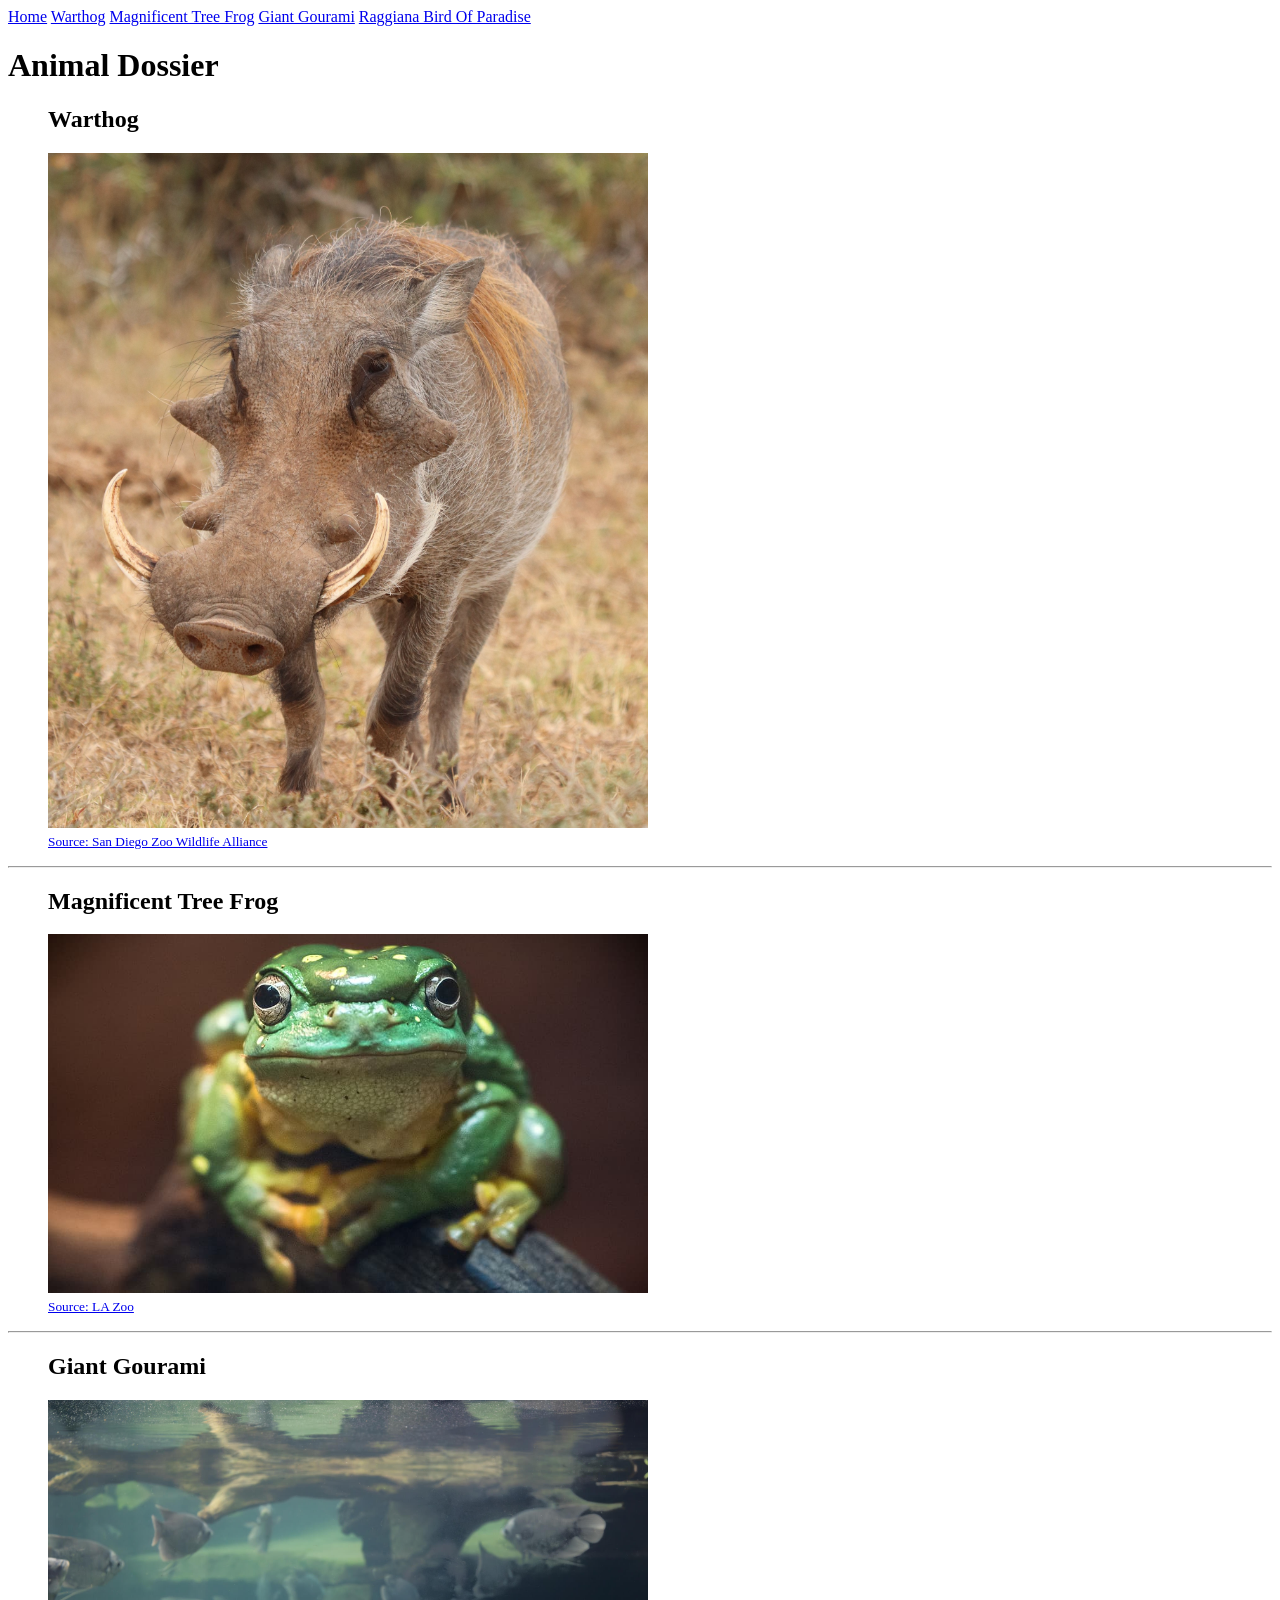
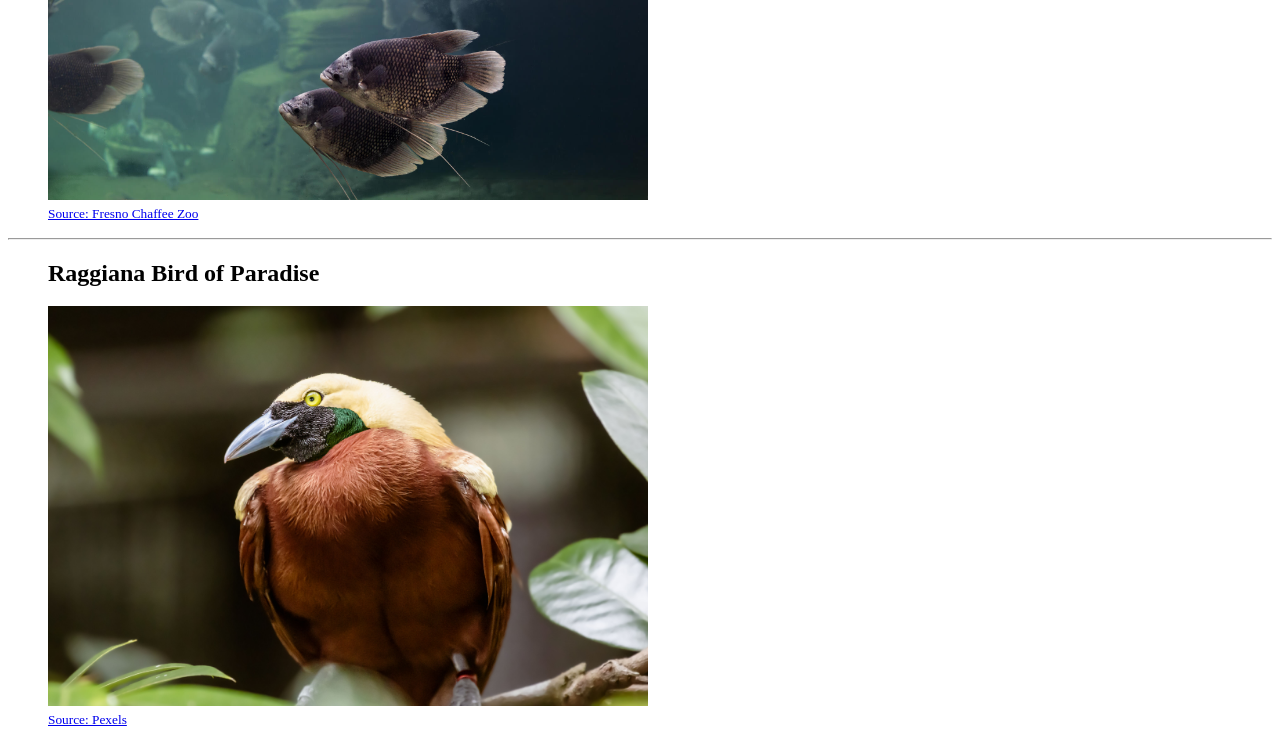
==== index.html @ 841076f5 "Zoo Dossier Niko warthog more like farthog" ====
<!DOCTYPE html>
<html lang="en">
<head>
    <meta charset="UTF-8">
    <meta name="viewport" content="width=device-width, initial-scale=1.0">
    <title>Animal Dossier</title>
</head>
<body>
    <main>
    <header>
        
        <section>
            <nav>
                <a href="index.html">Home</a>
                <a href="warthog.html">Warthog</a>
                <a href="treefrog.html">Magnificent Tree Frog</a>
                <a href="gourami.html">Giant Gourami</a>
                <a href="birdofparadise.html">Raggiana Bird Of Paradise</a>
            </nav>
        </section>

        <h1>Animal Dossier</h1>

        <section>
            <figure>
                <h2>Warthog</h2>
                <a href="warthog.html">
                <img src="images/hakuna matata.jpg" width="600">
                </a>
                <figcaption><small><a href="https://animals.sandiegozoo.org/animals/warthog">Source: San Diego Zoo Wildlife Alliance</a></small></figcaption>
            </figure>
        </section>

    <hr>

        <section>
            <figure>
                <h2>Magnificent Tree Frog</h2>
                <a href="treefrog.html">
                <img src="images/hey.jpg" width="600">
                </a>
                <figcaption><small><a href="https://lazoo.org/explore-your-zoo/our-animals/amphibians/magnificent-tree-frog-splendid-tree-frog/">Source: LA Zoo</a></small></figcaption>
            </figure>
        </section>

    <hr>

        <section>
            <figure>
                <h2>Giant Gourami</h2>
                <a href="gourami.html">
                <img src="images/gourmamby.jpg" width="600">
                </a>
                <figcaption><small><a href="https://fcz.org/">Source: Fresno Chaffee Zoo</a></small></figcaption>
            </figure>
        </section>

    <hr>

        <section>
            <figure>
                <h2>Raggiana Bird of Paradise</h2>
                <a href="birdofparadise.html">
                <img src="images/AngrierBrids.png" width="600">
                </a>
                <figcaption><small><a href="https://www.pexels.com/">Source: Pexels</a></small></figcaption>
            </figure>
        </section>

    </header>

    </main>
</body>
</html>
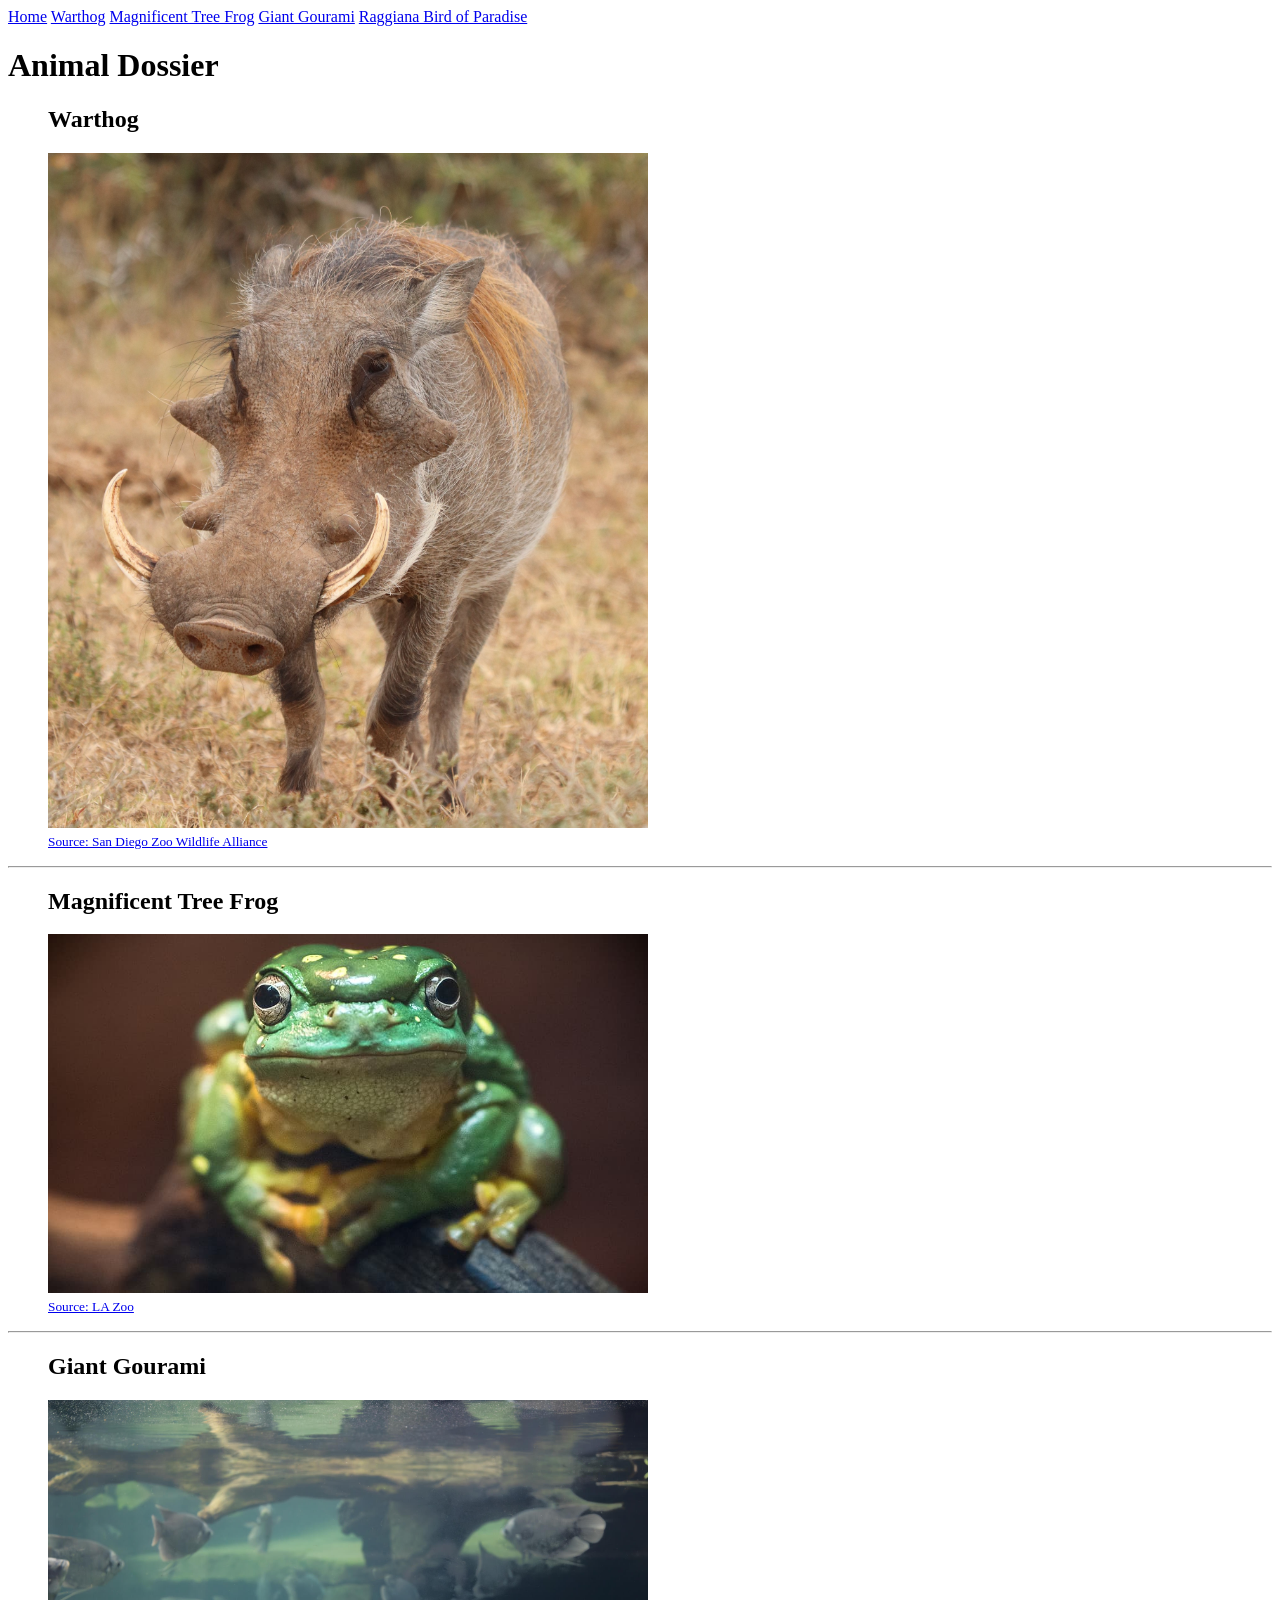
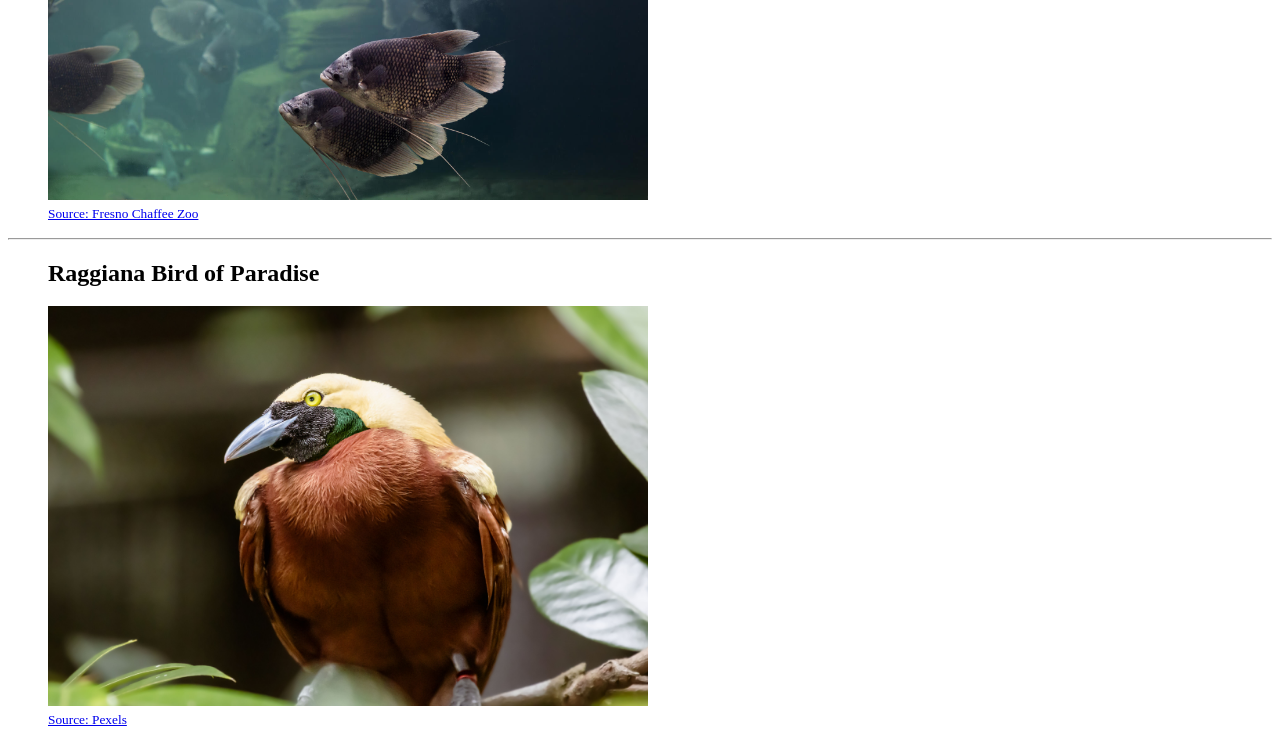
==== commit e762745e: "Finished inputting information The Niko Chaffee Zoo" ====
--- a/index.html
+++ b/index.html
@@ -15,7 +15,7 @@
                 <a href="warthog.html">Warthog</a>
                 <a href="treefrog.html">Magnificent Tree Frog</a>
                 <a href="gourami.html">Giant Gourami</a>
-                <a href="birdofparadise.html">Raggiana Bird Of Paradise</a>
+                <a href="birdofparadise.html">Raggiana Bird of Paradise</a>
             </nav>
         </section>
 
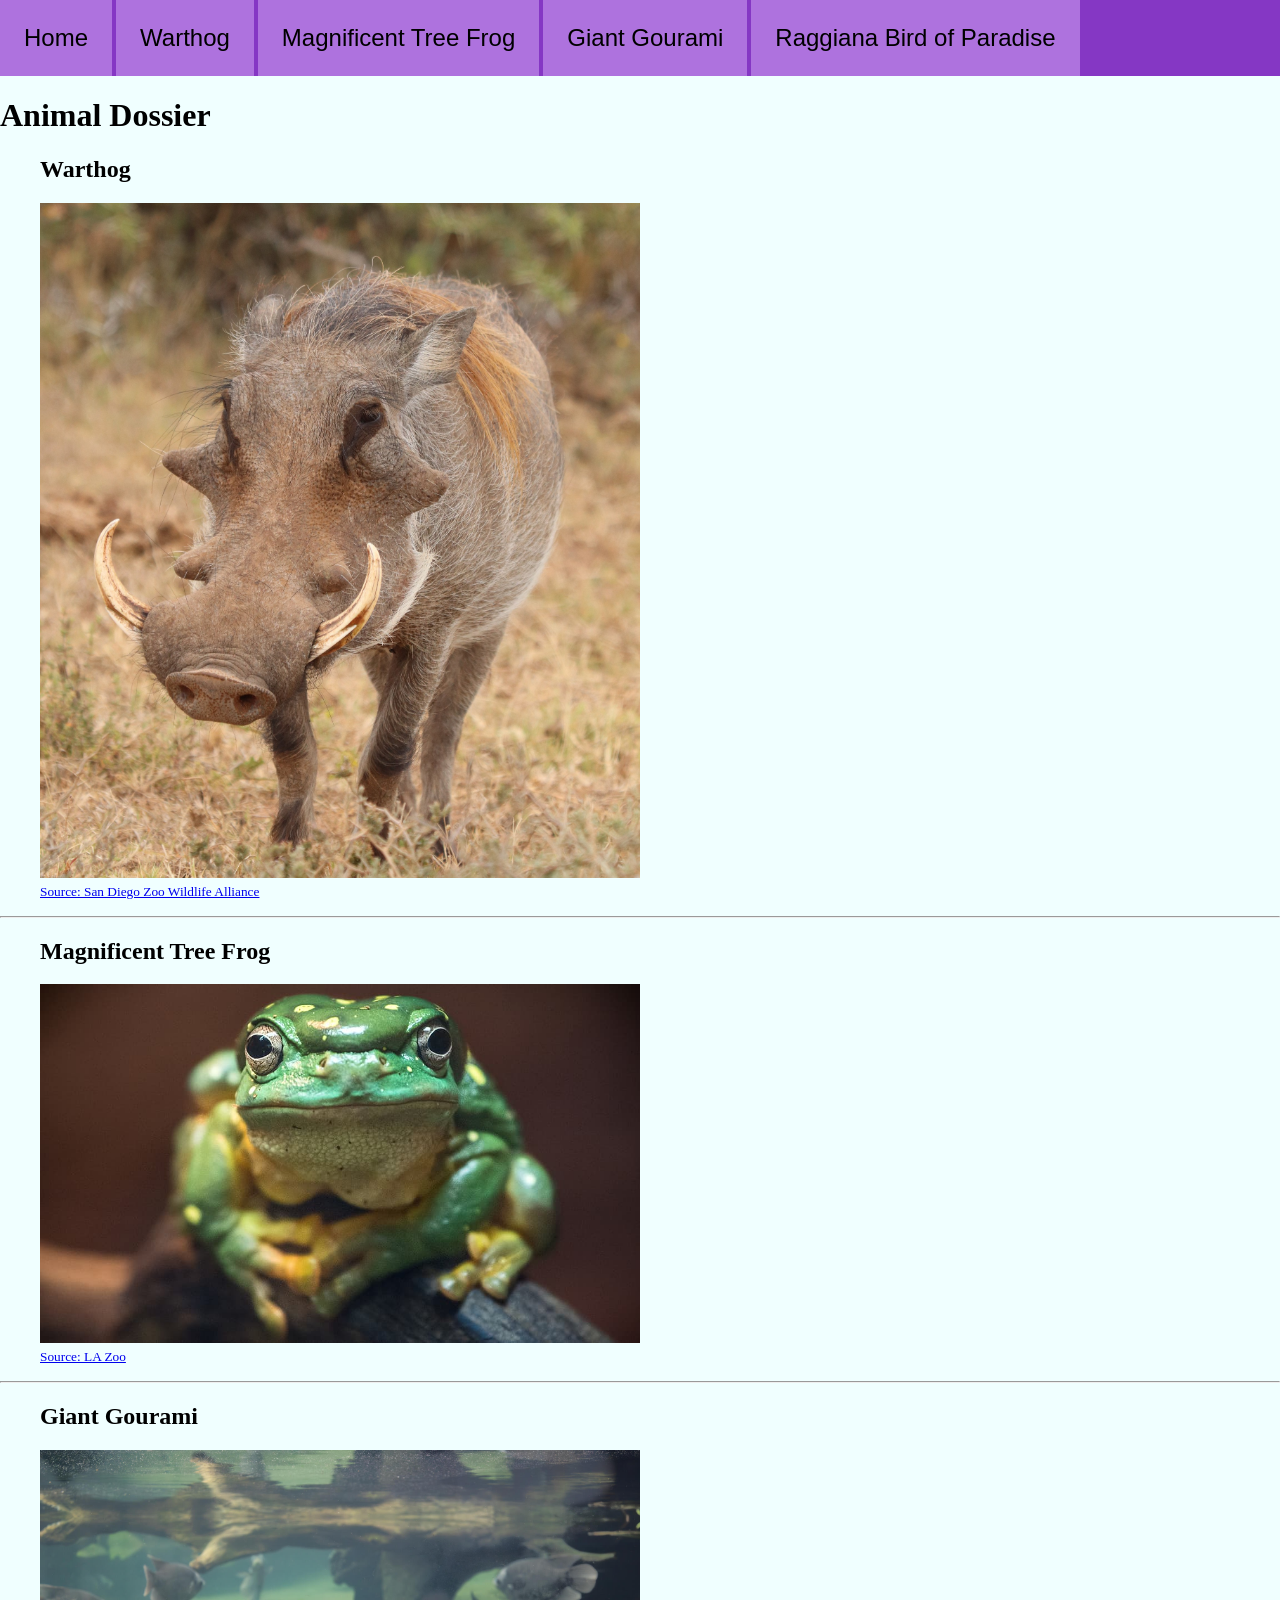
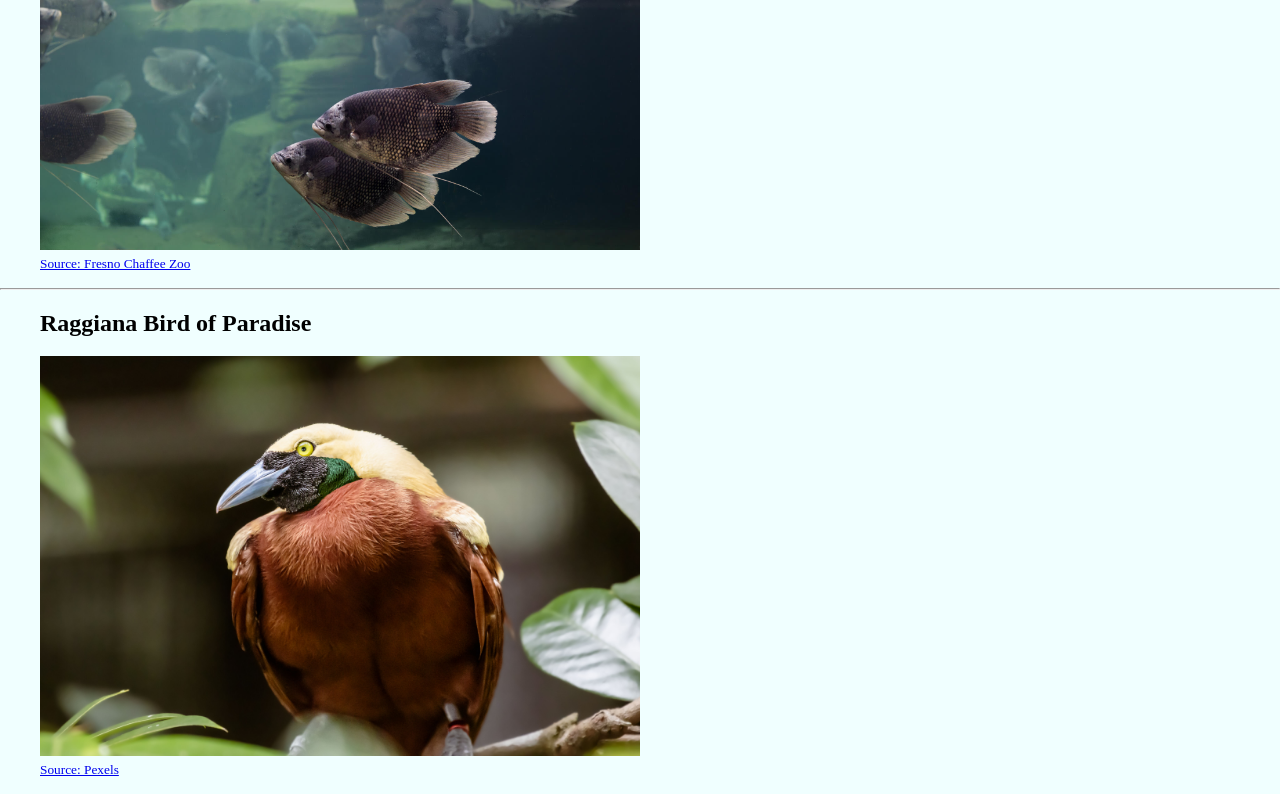
==== commit c49a82bd: "CSS Work" ====
--- a/index.html
+++ b/index.html
@@ -4,13 +4,14 @@
     <meta charset="UTF-8">
     <meta name="viewport" content="width=device-width, initial-scale=1.0">
     <title>Animal Dossier</title>
+    <link rel="stylesheet" href="CSS/app.css">
 </head>
+
 <body>
     <main>
     <header>
-        
         <section>
-            <nav>
+            <nav id="main-nav">
                 <a href="index.html">Home</a>
                 <a href="warthog.html">Warthog</a>
                 <a href="treefrog.html">Magnificent Tree Frog</a>
@@ -18,6 +19,8 @@
                 <a href="birdofparadise.html">Raggiana Bird of Paradise</a>
             </nav>
         </section>
+    </header>
+</main>
 
         <h1>Animal Dossier</h1>
 
@@ -67,8 +70,5 @@
             </figure>
         </section>
 
-    </header>
-
-    </main>
 </body>
 </html>
--- a/CSS/app.css
+++ b/CSS/app.css
@@ -0,0 +1,24 @@
+body {
+    background-color: azure;
+    margin: 0;
+}
+
+nav#main-nav {
+    background-color: #8537c4;
+}
+
+#main-nav a{
+    background-color: #ae72de;
+    padding: 1em;
+    display: inline-block;
+    color: black;
+    font-size: 1.5rem;
+    text-decoration: none;
+    font-family: 'Franklin Gothic Medium', 'Arial Narrow', Arial, sans-serif;
+    transition: all ease 300ms;
+}
+
+#main-nav a:hover {
+    background-color: #d3abf4;
+    color: aliceblue;
+}
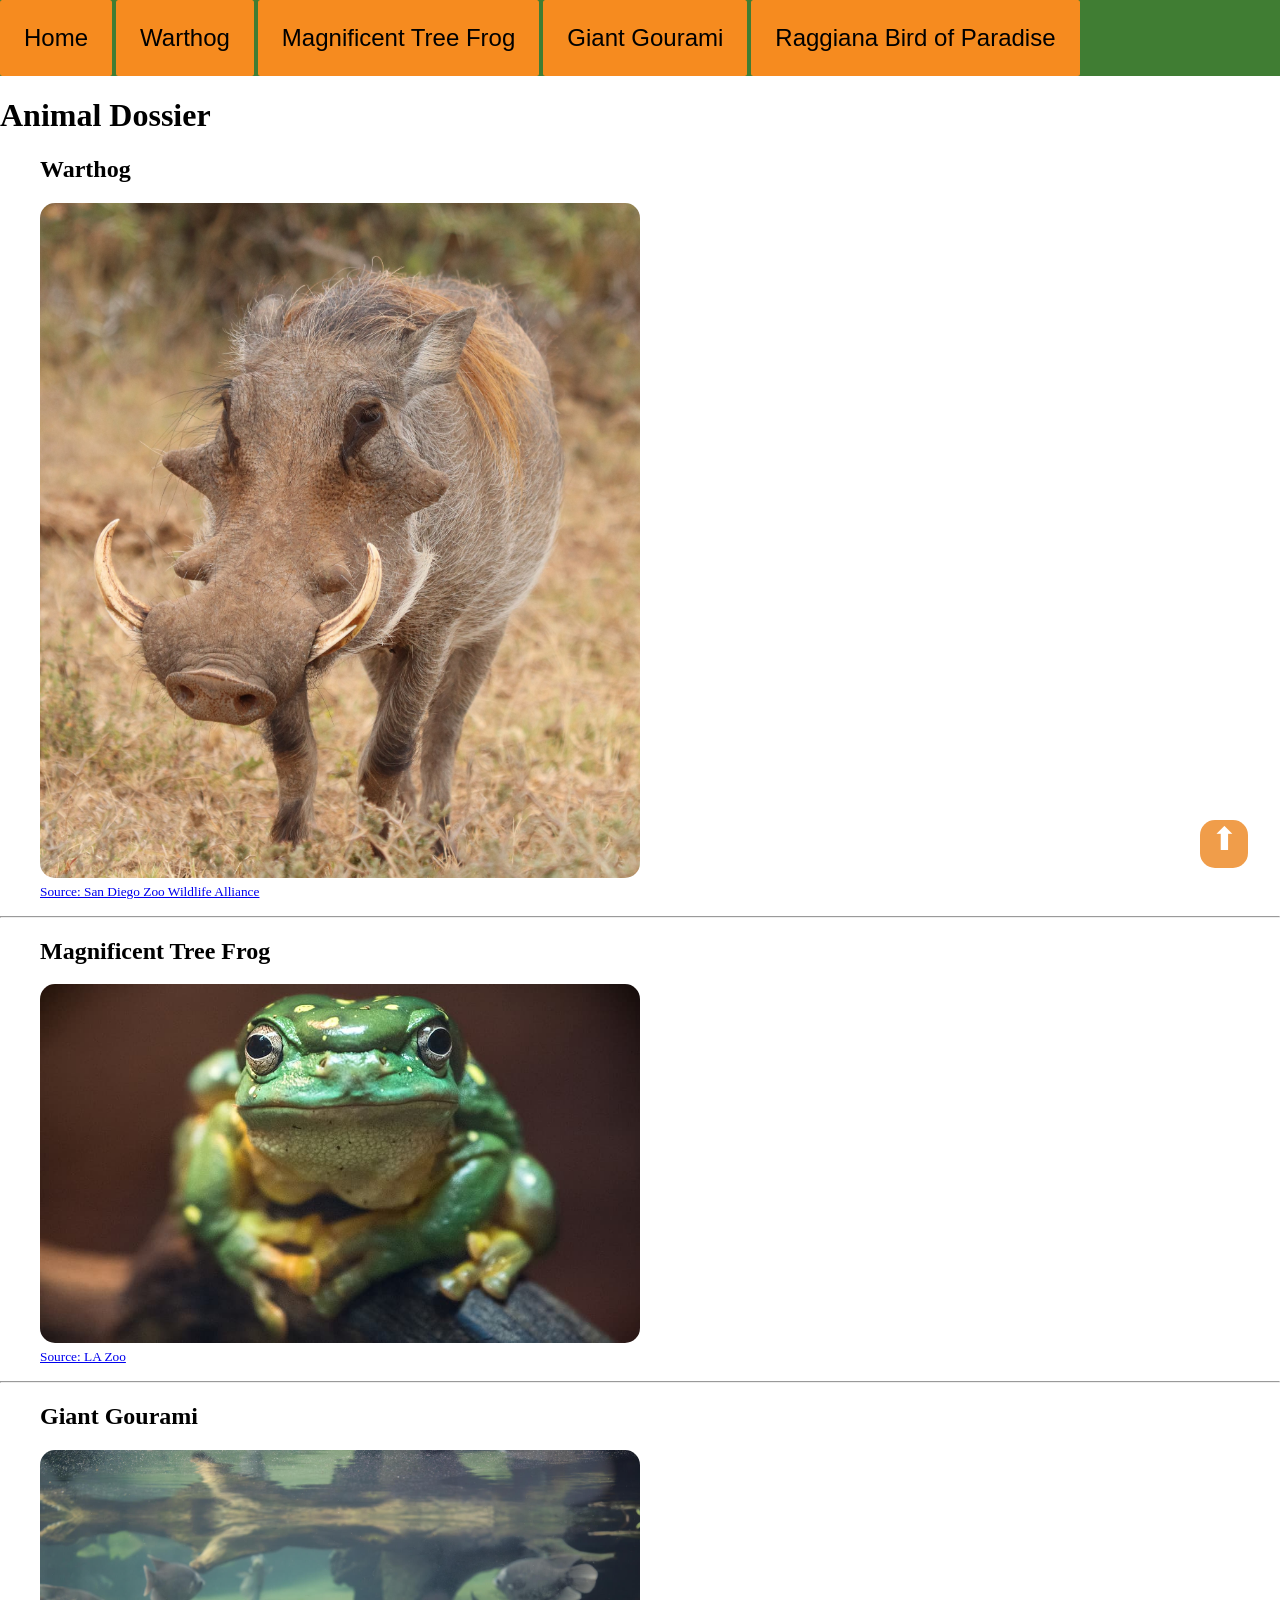
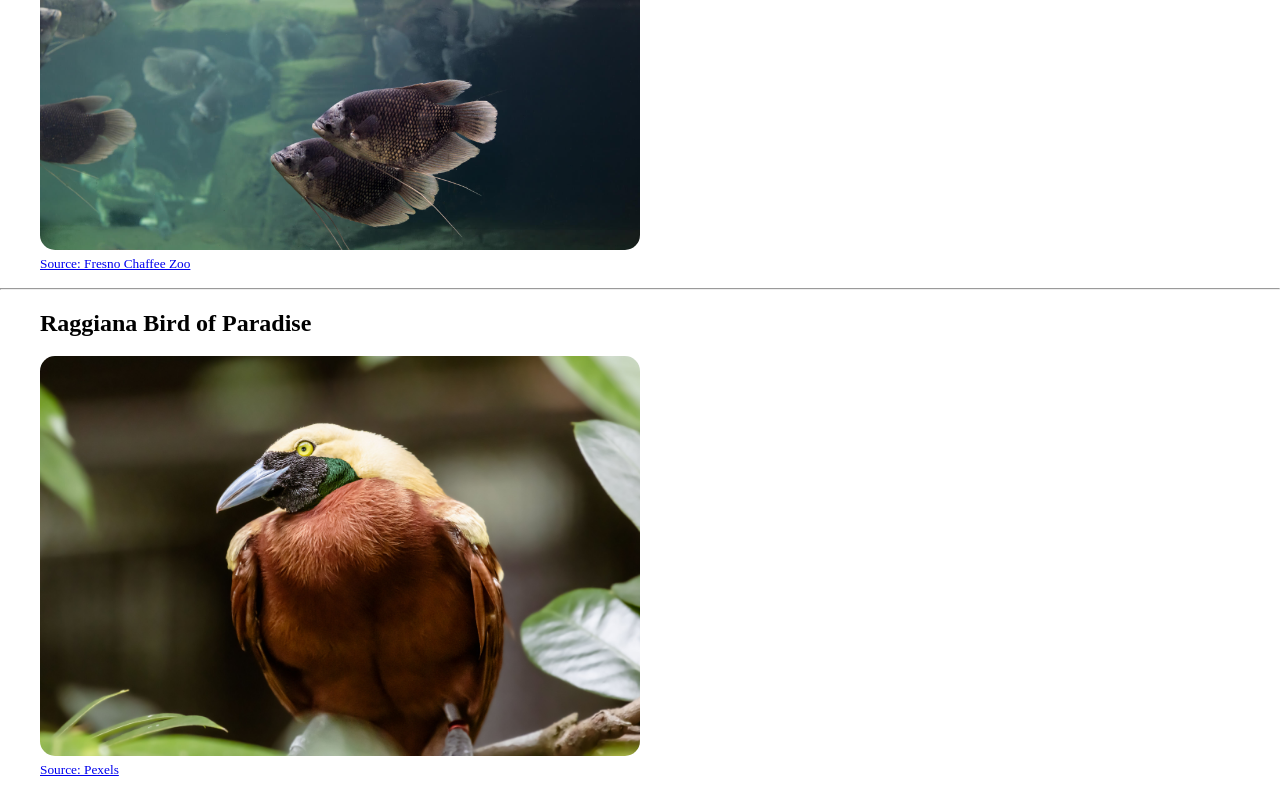
==== commit bd625e92: "CSS stuffs" ====
--- a/index.html
+++ b/index.html
@@ -6,8 +6,8 @@
     <title>Animal Dossier</title>
     <link rel="stylesheet" href="CSS/app.css">
 </head>
-
 <body>
+    <div id="top"></div>
     <main>
     <header>
         <section>
@@ -28,7 +28,7 @@
             <figure>
                 <h2>Warthog</h2>
                 <a href="warthog.html">
-                <img src="images/hakuna matata.jpg" width="600">
+                <img id="imageindex" src="images/hakuna matata.jpg" width="600">
                 </a>
                 <figcaption><small><a href="https://animals.sandiegozoo.org/animals/warthog">Source: San Diego Zoo Wildlife Alliance</a></small></figcaption>
             </figure>
@@ -40,7 +40,7 @@
             <figure>
                 <h2>Magnificent Tree Frog</h2>
                 <a href="treefrog.html">
-                <img src="images/hey.jpg" width="600">
+                <img id="imageindex" src="images/hey.jpg" width="600">
                 </a>
                 <figcaption><small><a href="https://lazoo.org/explore-your-zoo/our-animals/amphibians/magnificent-tree-frog-splendid-tree-frog/">Source: LA Zoo</a></small></figcaption>
             </figure>
@@ -52,7 +52,7 @@
             <figure>
                 <h2>Giant Gourami</h2>
                 <a href="gourami.html">
-                <img src="images/gourmamby.jpg" width="600">
+                <img id="imageindex" src="images/gourmamby.jpg" width="600">
                 </a>
                 <figcaption><small><a href="https://fcz.org/">Source: Fresno Chaffee Zoo</a></small></figcaption>
             </figure>
@@ -64,11 +64,11 @@
             <figure>
                 <h2>Raggiana Bird of Paradise</h2>
                 <a href="birdofparadise.html">
-                <img src="images/AngrierBrids.png" width="600">
+                <img id="imageindex" src="images/AngrierBrids.png" width="600">
                 </a>
                 <figcaption><small><a href="https://www.pexels.com/">Source: Pexels</a></small></figcaption>
             </figure>
         </section>
-
+<a href="#top" class="back-to-top">⬆</a>
 </body>
 </html>
--- a/CSS/app.css
+++ b/CSS/app.css
@@ -1,24 +1,67 @@
 body {
-    background-color: azure;
+    background-color: #ffffff;
     margin: 0;
 }
 
 nav#main-nav {
-    background-color: #8537c4;
+    background-color: #407d33;
 }
 
 #main-nav a{
-    background-color: #ae72de;
+    background-color: #f68b1f;
     padding: 1em;
     display: inline-block;
     color: black;
     font-size: 1.5rem;
     text-decoration: none;
     font-family: 'Franklin Gothic Medium', 'Arial Narrow', Arial, sans-serif;
+    border-radius: 2.5px;
     transition: all ease 300ms;
 }
 
 #main-nav a:hover {
-    background-color: #d3abf4;
-    color: aliceblue;
-}+    background-color: #f09d4a;
+    box-shadow: 5px 5px #65482b;
+    color: #ffffff;
+    font-size: 1.55rem;
+    transition: all ease 300ms;
+}
+
+img {
+    border-radius: 15px;
+}
+
+img:hover {
+    box-shadow: 5px 10px #407d33;
+    transition: all ease 300ms;
+}
+
+ul {
+    background: #e9e9e9;
+    border-radius: 15px;
+}
+
+.back-to-top {
+    position: fixed;
+    bottom: 2rem;
+    right: 2rem;
+    z-index: 100;
+    background: #f09d4a;
+    width: 3rem;
+    height: 3rem;
+    border-radius: 15px;
+    text-decoration: none;
+    font-family: 'Franklin Gothic Medium', 'Arial Narrow', Arial, sans-serif;
+    text-align: center;
+    font-size: 2rem;
+    color: #ffffff;
+}
+
+.back-to-top:hover {
+    transition: 300ms;
+    transform: scale(1.5); 
+}
+
+html {
+    scroll-behavior: smooth;
+}
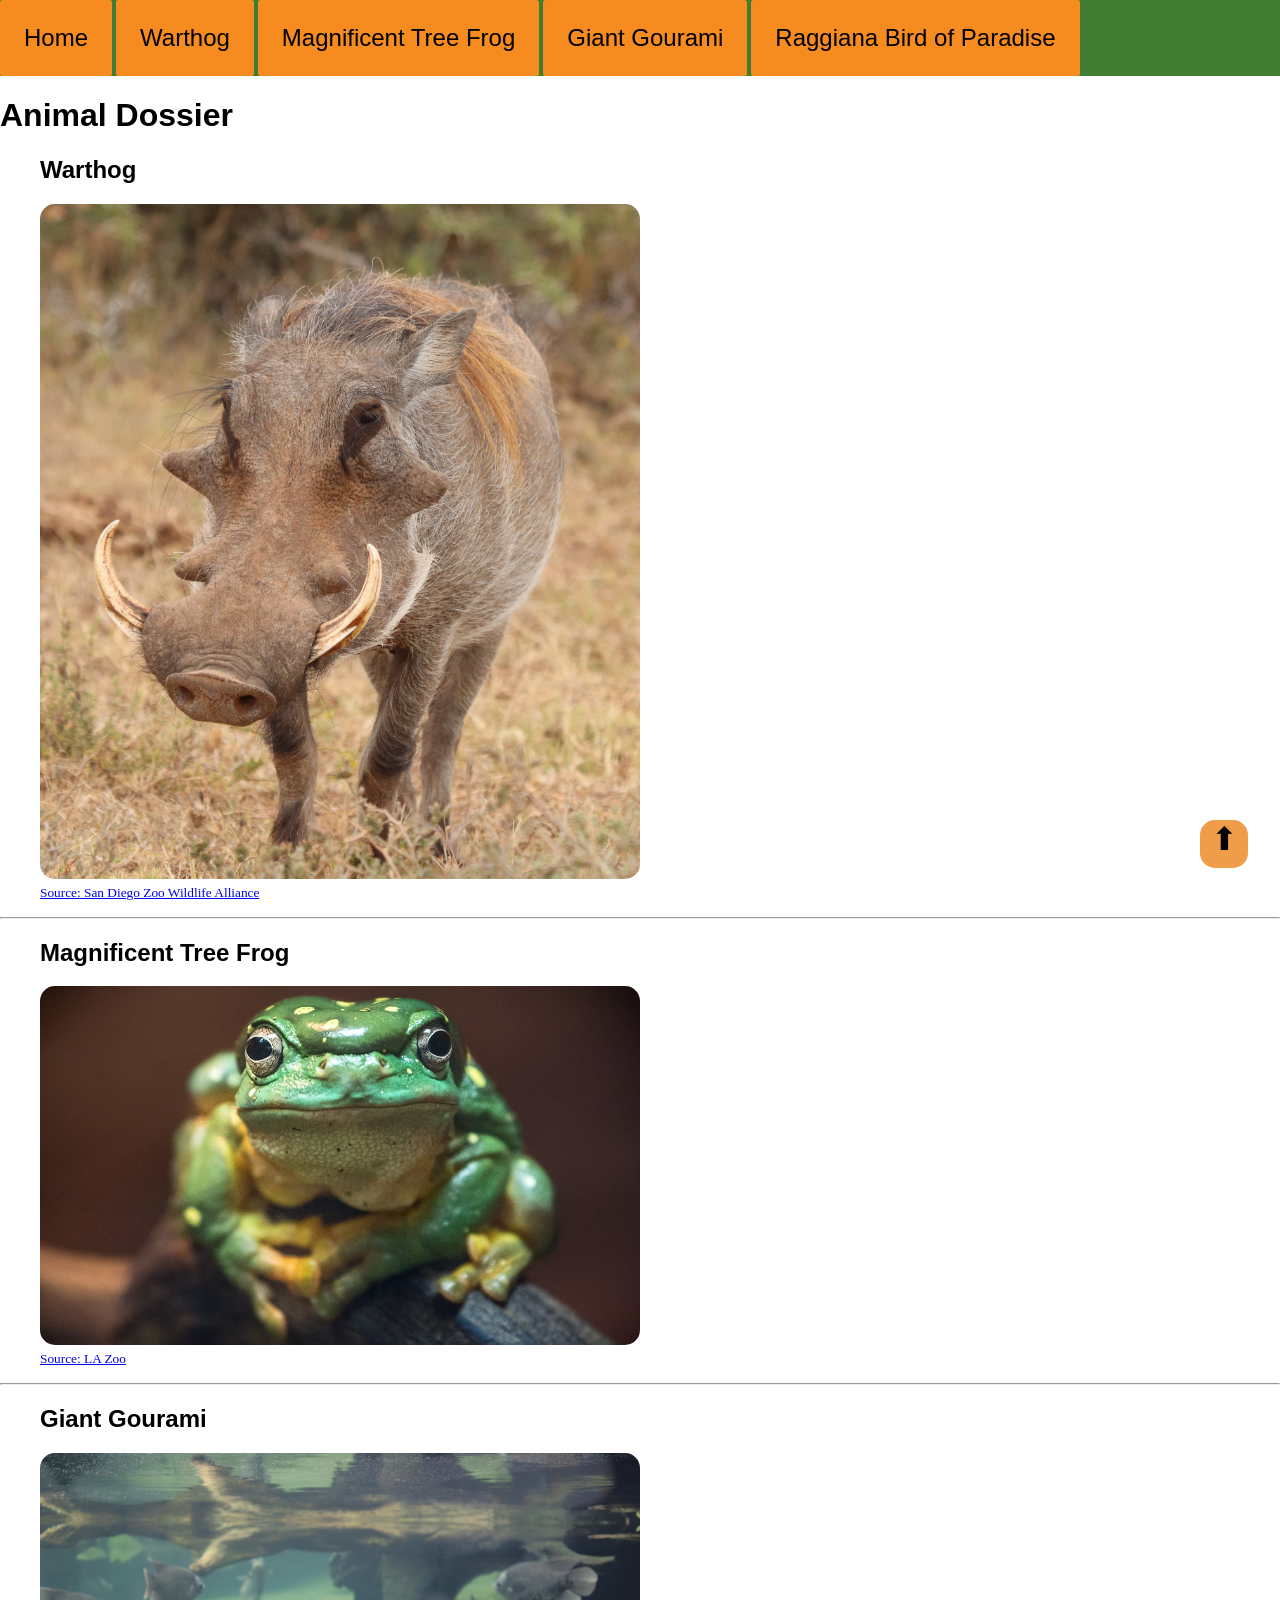
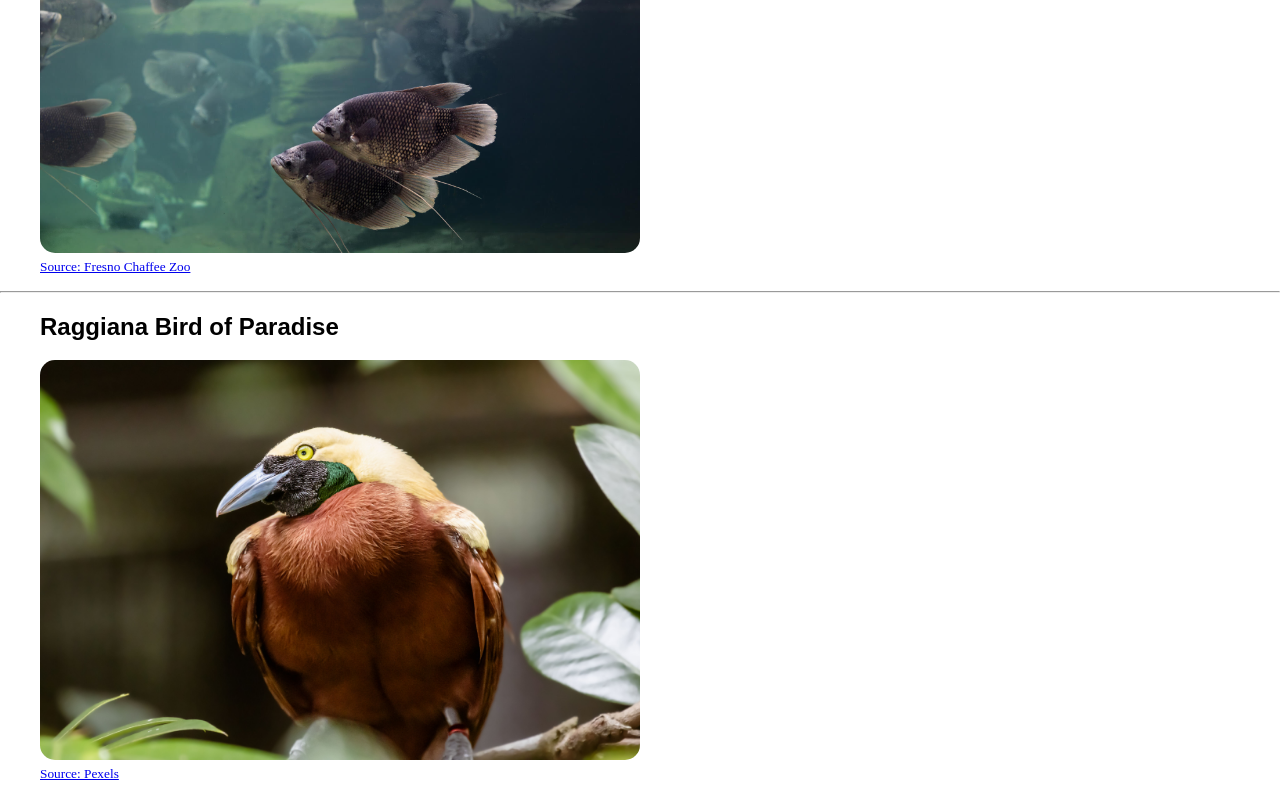
==== commit 28d1824e: "CSS" ====
--- a/index.html
+++ b/index.html
@@ -7,8 +7,8 @@
     <link rel="stylesheet" href="CSS/app.css">
 </head>
 <body>
-    <div id="top"></div>
-    <main>
+<main>
+<div id="top"></div>
     <header>
         <section>
             <nav id="main-nav">
--- a/CSS/app.css
+++ b/CSS/app.css
@@ -29,6 +29,8 @@
 
 img {
     border-radius: 15px;
+    transition: all ease-in 150ms;
+    flex-wrap: wrap;
 }
 
 img:hover {
@@ -38,7 +40,17 @@
 
 ul {
     background: #e9e9e9;
+    font-family: Verdana, Geneva, Tahoma, sans-serif;
     border-radius: 15px;
+    
+}
+
+h2 {
+    font-family: Verdana, Geneva, Tahoma, sans-serif;
+}
+
+h1 {
+    font-family: 'Trebuchet MS', 'Lucida Sans Unicode', 'Lucida Grande', 'Lucida Sans', Arial, sans-serif;
 }
 
 .back-to-top {
@@ -54,14 +66,18 @@
     font-family: 'Franklin Gothic Medium', 'Arial Narrow', Arial, sans-serif;
     text-align: center;
     font-size: 2rem;
-    color: #ffffff;
+    color: #000000;
+    transition: all ease-in 150ms;
 }
 
 .back-to-top:hover {
-    transition: 300ms;
-    transform: scale(1.5); 
+    box-shadow: 3px 3px #65482b;
+    transition: all ease-in 150ms;
+    color: #ffffff;
+    transform: scale(1.2);
 }
 
 html {
     scroll-behavior: smooth;
 }
+
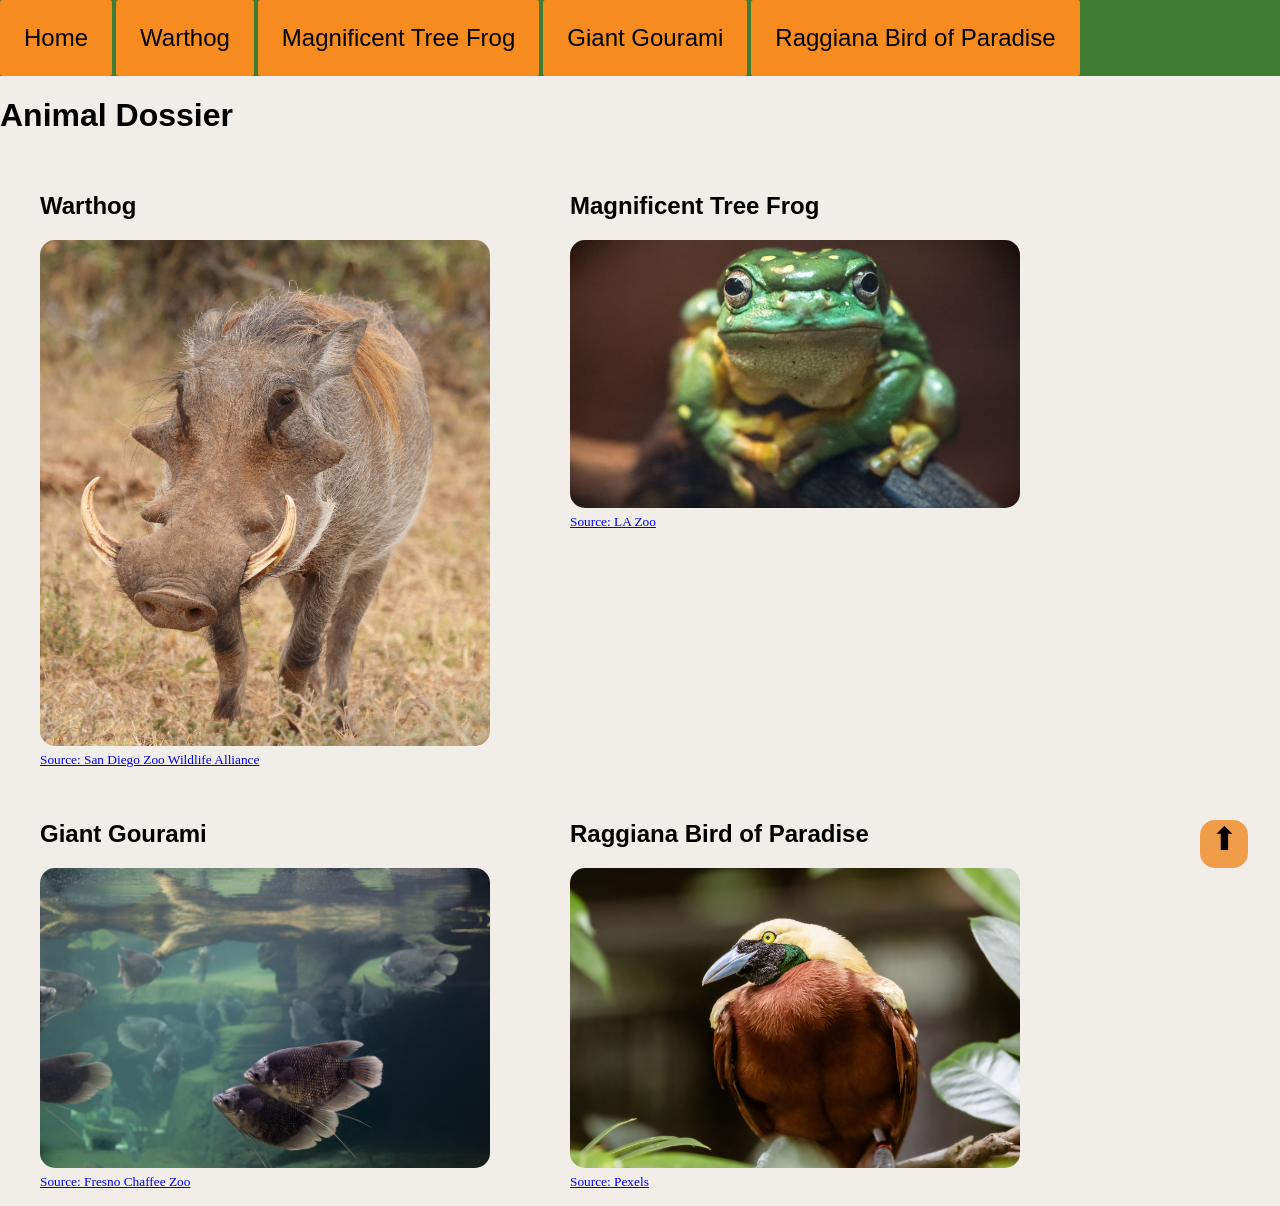
==== commit 529e7044: "final css touches omg" ====
--- a/index.html
+++ b/index.html
@@ -20,55 +20,45 @@
             </nav>
         </section>
     </header>
-</main>
 
-        <h1>Animal Dossier</h1>
+    <h1>Animal Dossier</h1>
 
-        <section>
-            <figure>
-                <h2>Warthog</h2>
-                <a href="warthog.html">
-                <img id="imageindex" src="images/hakuna matata.jpg" width="600">
-                </a>
-                <figcaption><small><a href="https://animals.sandiegozoo.org/animals/warthog">Source: San Diego Zoo Wildlife Alliance</a></small></figcaption>
-            </figure>
-        </section>
+<section class="row1">
+<figure class="column">
+    <h2>Warthog</h2>
+    <a href="warthog.html">
+        <img src="images/hakuna matata.jpg" width="450" alt="warthogmatata" class="column">
+    </a>
+    <figcaption><small><a href="https://animals.sandiegozoo.org/animals/warthog">Source: San Diego Zoo Wildlife Alliance</a></small></figcaption>
+</figure>
 
-    <hr>
+<figure class="column">
+    <h2>Magnificent Tree Frog</h2>
+    <a href="treefrog.html">
+        <img src="images/hey.jpg" width="450" alt="magnificentfrog" class="column">
+    </a>
+    <figcaption><small><a href="https://lazoo.org/explore-your-zoo/our-animals/amphibians/magnificent-tree-frog-splendid-tree-frog/">Source: LA Zoo</a></small></figcaption>
+</figure>
+</section>
 
-        <section>
-            <figure>
-                <h2>Magnificent Tree Frog</h2>
-                <a href="treefrog.html">
-                <img id="imageindex" src="images/hey.jpg" width="600">
-                </a>
-                <figcaption><small><a href="https://lazoo.org/explore-your-zoo/our-animals/amphibians/magnificent-tree-frog-splendid-tree-frog/">Source: LA Zoo</a></small></figcaption>
-            </figure>
-        </section>
+<section class="row2">
+<figure class="column">
+    <h2>Giant Gourami</h2>
+    <a href="gourami.html">
+        <img src="images/gourmamby.jpg" width="450" alt="giantgourami" class="column">
+    </a>
+    <figcaption><small><a href="https://fcz.org/">Source: Fresno Chaffee Zoo</a></small></figcaption>
+</figure>
 
-    <hr>
+<figure class="column">
+   <h2>Raggiana Bird of Paradise</h2>
+    <a href="birdofparadise.html">
+        <img src="images/AngrierBrids.png" width="450" alt="birdofparadise" class="column">
+    </a>
+    <figcaption><small><a href="https://www.pexels.com/">Source: Pexels</a></small></figcaption>
+</figure>
+</section>
 
-        <section>
-            <figure>
-                <h2>Giant Gourami</h2>
-                <a href="gourami.html">
-                <img id="imageindex" src="images/gourmamby.jpg" width="600">
-                </a>
-                <figcaption><small><a href="https://fcz.org/">Source: Fresno Chaffee Zoo</a></small></figcaption>
-            </figure>
-        </section>
-
-    <hr>
-
-        <section>
-            <figure>
-                <h2>Raggiana Bird of Paradise</h2>
-                <a href="birdofparadise.html">
-                <img id="imageindex" src="images/AngrierBrids.png" width="600">
-                </a>
-                <figcaption><small><a href="https://www.pexels.com/">Source: Pexels</a></small></figcaption>
-            </figure>
-        </section>
 <a href="#top" class="back-to-top">⬆</a>
 </body>
 </html>
--- a/CSS/app.css
+++ b/CSS/app.css
@@ -1,5 +1,5 @@
 body {
-    background-color: #ffffff;
+    background-color: #f1ede8;
     margin: 0;
 }
 
@@ -30,22 +30,24 @@
 img {
     border-radius: 15px;
     transition: all ease-in 150ms;
-    flex-wrap: wrap;
 }
 
 img:hover {
-    box-shadow: 5px 10px #407d33;
+    box-shadow: 5px 5px #407d33;
     transition: all ease 300ms;
 }
 
 ul {
-    background: #e9e9e9;
+    background: #d1bea8;
     font-family: Verdana, Geneva, Tahoma, sans-serif;
     border-radius: 15px;
-    
 }
 
 h2 {
+    font-family: Verdana, Geneva, Tahoma, sans-serif;
+}
+
+h3 {
     font-family: Verdana, Geneva, Tahoma, sans-serif;
 }
 
@@ -81,3 +83,10 @@
     scroll-behavior: smooth;
 }
 
+.row1 {
+    display: flex;
+}
+
+.row2 {
+    display: flex;
+}
